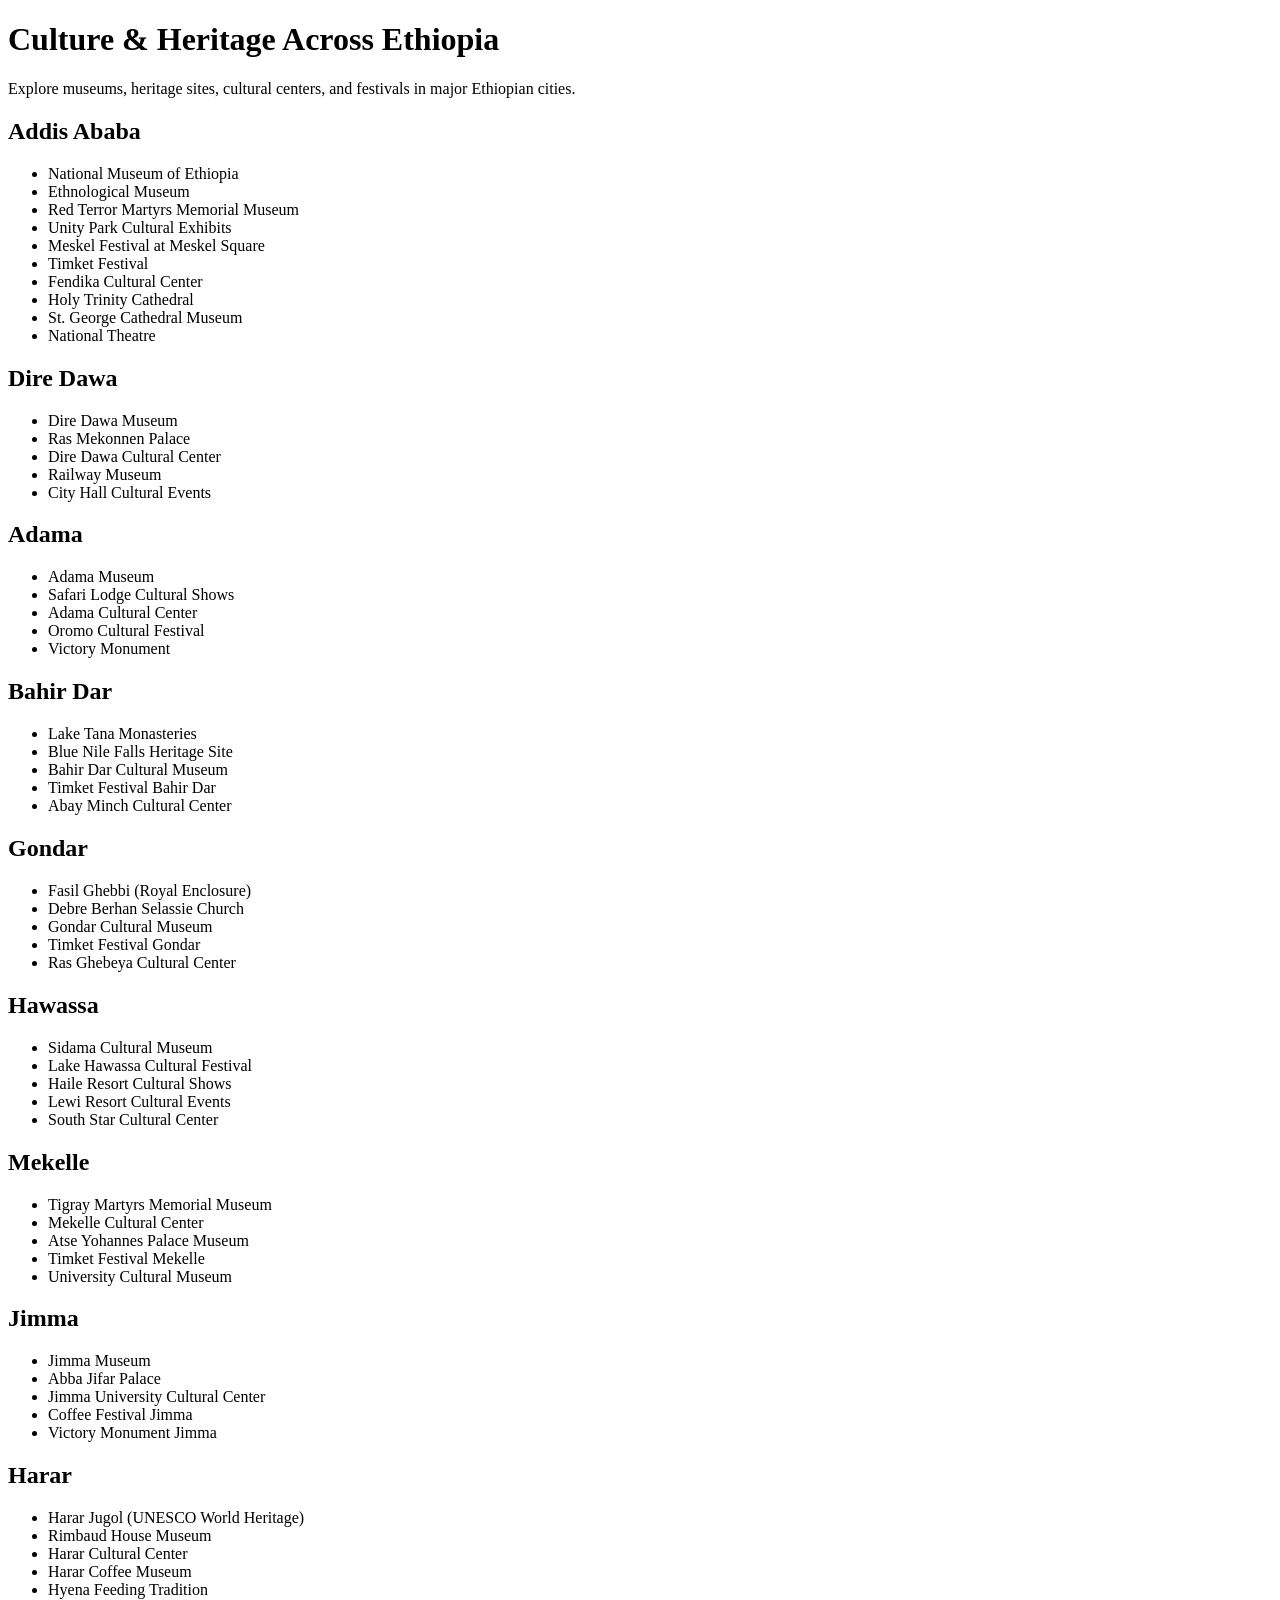
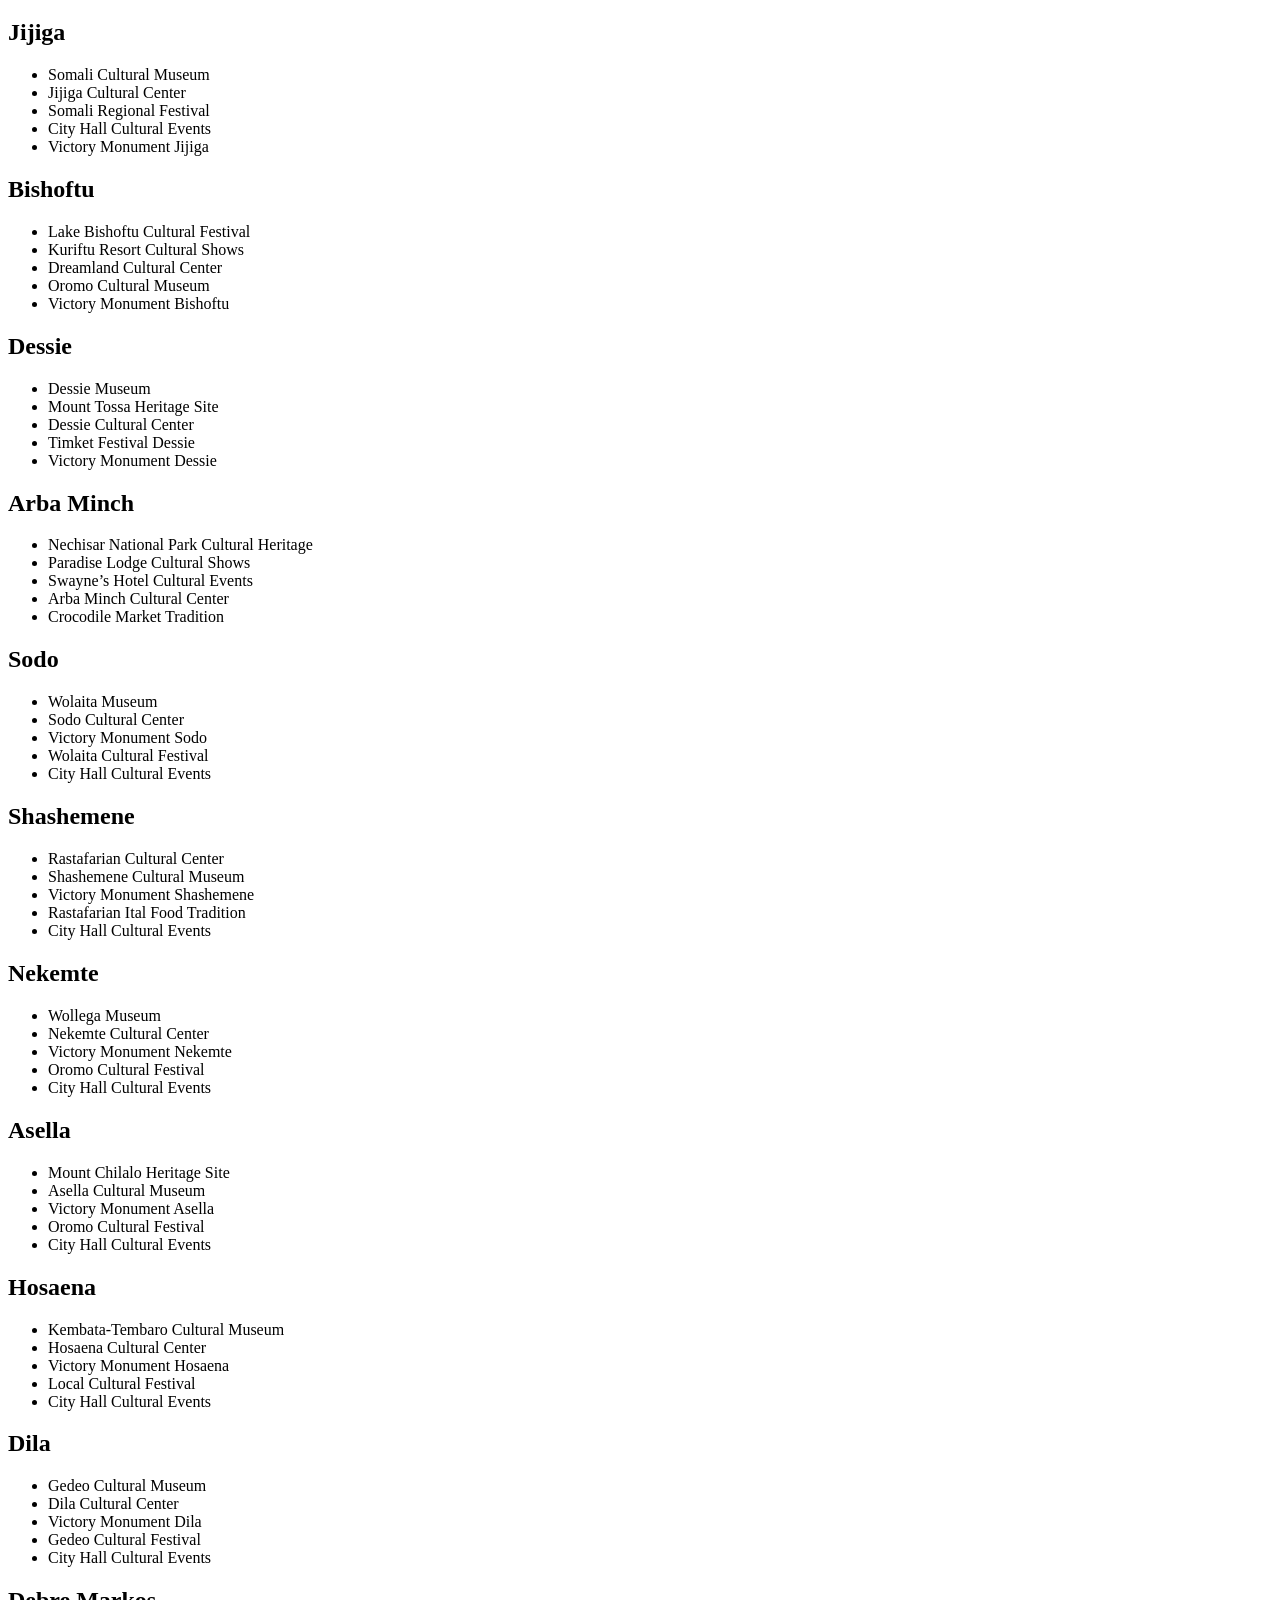
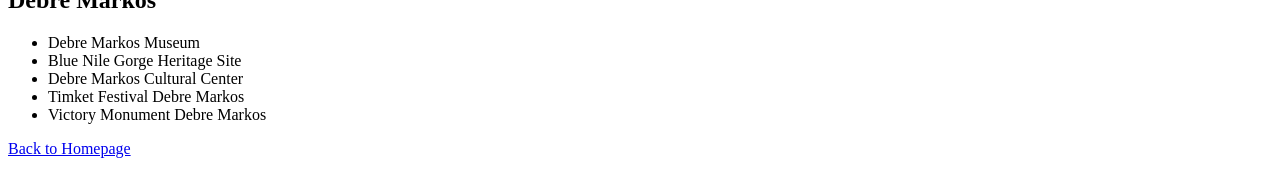
==== culture.html @ 79f31737 "Add culture and heritage information for Ethiopia This file contains an HTML document detailing the " ====
<!DOCTYPE html>
<html>
<head>
  <title>Culture & Heritage of Ethiopia</title>
</head>
<body>
  <h1>Culture & Heritage Across Ethiopia</h1>
  <p>Explore museums, heritage sites, cultural centers, and festivals in major Ethiopian cities.</p>

  <h2>Addis Ababa</h2>
  <ul>
    <li>National Museum of Ethiopia</li>
    <li>Ethnological Museum</li>
    <li>Red Terror Martyrs Memorial Museum</li>
    <li>Unity Park Cultural Exhibits</li>
    <li>Meskel Festival at Meskel Square</li>
    <li>Timket Festival</li>
    <li>Fendika Cultural Center</li>
    <li>Holy Trinity Cathedral</li>
    <li>St. George Cathedral Museum</li>
    <li>National Theatre</li>
  </ul>

  <h2>Dire Dawa</h2>
  <ul>
    <li>Dire Dawa Museum</li>
    <li>Ras Mekonnen Palace</li>
    <li>Dire Dawa Cultural Center</li>
    <li>Railway Museum</li>
    <li>City Hall Cultural Events</li>
  </ul>

  <h2>Adama</h2>
  <ul>
    <li>Adama Museum</li>
    <li>Safari Lodge Cultural Shows</li>
    <li>Adama Cultural Center</li>
    <li>Oromo Cultural Festival</li>
    <li>Victory Monument</li>
  </ul>

  <h2>Bahir Dar</h2>
  <ul>
    <li>Lake Tana Monasteries</li>
    <li>Blue Nile Falls Heritage Site</li>
    <li>Bahir Dar Cultural Museum</li>
    <li>Timket Festival Bahir Dar</li>
    <li>Abay Minch Cultural Center</li>
  </ul>

  <h2>Gondar</h2>
  <ul>
    <li>Fasil Ghebbi (Royal Enclosure)</li>
    <li>Debre Berhan Selassie Church</li>
    <li>Gondar Cultural Museum</li>
    <li>Timket Festival Gondar</li>
    <li>Ras Ghebeya Cultural Center</li>
  </ul>

  <h2>Hawassa</h2>
  <ul>
    <li>Sidama Cultural Museum</li>
    <li>Lake Hawassa Cultural Festival</li>
    <li>Haile Resort Cultural Shows</li>
    <li>Lewi Resort Cultural Events</li>
    <li>South Star Cultural Center</li>
  </ul>

  <h2>Mekelle</h2>
  <ul>
    <li>Tigray Martyrs Memorial Museum</li>
    <li>Mekelle Cultural Center</li>
    <li>Atse Yohannes Palace Museum</li>
    <li>Timket Festival Mekelle</li>
    <li>University Cultural Museum</li>
  </ul>

  <h2>Jimma</h2>
  <ul>
    <li>Jimma Museum</li>
    <li>Abba Jifar Palace</li>
    <li>Jimma University Cultural Center</li>
    <li>Coffee Festival Jimma</li>
    <li>Victory Monument Jimma</li>
  </ul>

  <h2>Harar</h2>
  <ul>
    <li>Harar Jugol (UNESCO World Heritage)</li>
    <li>Rimbaud House Museum</li>
    <li>Harar Cultural Center</li>
    <li>Harar Coffee Museum</li>
    <li>Hyena Feeding Tradition</li>
  </ul>

  <h2>Jijiga</h2>
  <ul>
    <li>Somali Cultural Museum</li>
    <li>Jijiga Cultural Center</li>
    <li>Somali Regional Festival</li>
    <li>City Hall Cultural Events</li>
    <li>Victory Monument Jijiga</li>
  </ul>

  <h2>Bishoftu</h2>
  <ul>
    <li>Lake Bishoftu Cultural Festival</li>
    <li>Kuriftu Resort Cultural Shows</li>
    <li>Dreamland Cultural Center</li>
    <li>Oromo Cultural Museum</li>
    <li>Victory Monument Bishoftu</li>
  </ul>

  <h2>Dessie</h2>
  <ul>
    <li>Dessie Museum</li>
    <li>Mount Tossa Heritage Site</li>
    <li>Dessie Cultural Center</li>
    <li>Timket Festival Dessie</li>
    <li>Victory Monument Dessie</li>
  </ul>

  <h2>Arba Minch</h2>
  <ul>
    <li>Nechisar National Park Cultural Heritage</li>
    <li>Paradise Lodge Cultural Shows</li>
    <li>Swayne’s Hotel Cultural Events</li>
    <li>Arba Minch Cultural Center</li>
    <li>Crocodile Market Tradition</li>
  </ul>

  <h2>Sodo</h2>
  <ul>
    <li>Wolaita Museum</li>
    <li>Sodo Cultural Center</li>
    <li>Victory Monument Sodo</li>
    <li>Wolaita Cultural Festival</li>
    <li>City Hall Cultural Events</li>
  </ul>

  <h2>Shashemene</h2>
  <ul>
    <li>Rastafarian Cultural Center</li>
    <li>Shashemene Cultural Museum</li>
    <li>Victory Monument Shashemene</li>
    <li>Rastafarian Ital Food Tradition</li>
    <li>City Hall Cultural Events</li>
  </ul>

  <h2>Nekemte</h2>
  <ul>
    <li>Wollega Museum</li>
    <li>Nekemte Cultural Center</li>
    <li>Victory Monument Nekemte</li>
    <li>Oromo Cultural Festival</li>
    <li>City Hall Cultural Events</li>
  </ul>

  <h2>Asella</h2>
  <ul>
    <li>Mount Chilalo Heritage Site</li>
    <li>Asella Cultural Museum</li>
    <li>Victory Monument Asella</li>
    <li>Oromo Cultural Festival</li>
    <li>City Hall Cultural Events</li>
  </ul>

  <h2>Hosaena</h2>
  <ul>
    <li>Kembata-Tembaro Cultural Museum</li>
    <li>Hosaena Cultural Center</li>
    <li>Victory Monument Hosaena</li>
    <li>Local Cultural Festival</li>
    <li>City Hall Cultural Events</li>
  </ul>

  <h2>Dila</h2>
  <ul>
    <li>Gedeo Cultural Museum</li>
    <li>Dila Cultural Center</li>
    <li>Victory Monument Dila</li>
    <li>Gedeo Cultural Festival</li>
    <li>City Hall Cultural Events</li>
  </ul>

  <h2>Debre Markos</h2>
  <ul>
    <li>Debre Markos Museum</li>
    <li>Blue Nile Gorge Heritage Site</li>
    <li>Debre Markos Cultural Center</li>
    <li>Timket Festival Debre Markos</li>
    <li>Victory Monument Debre Markos</li>
  </ul>

  <p><a href="index.html">Back to Homepage</a></p>
</body>
</html>
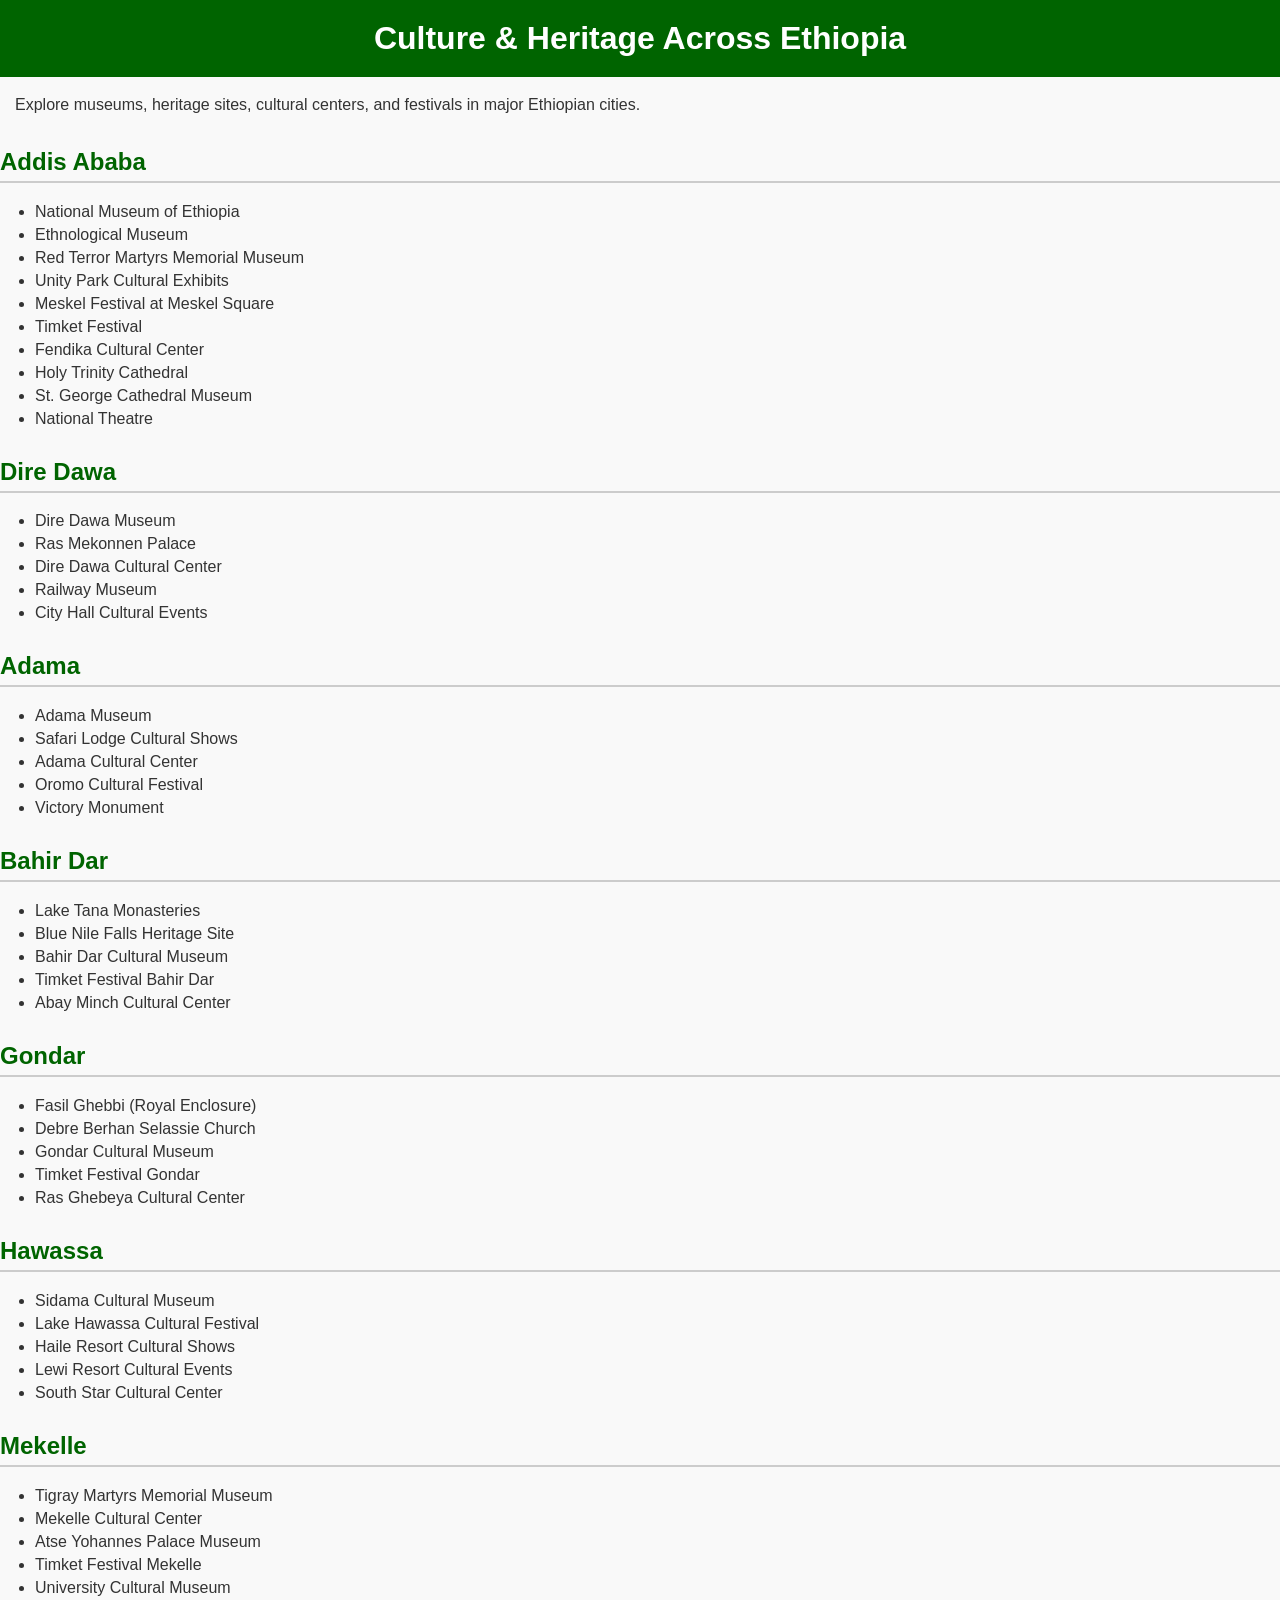
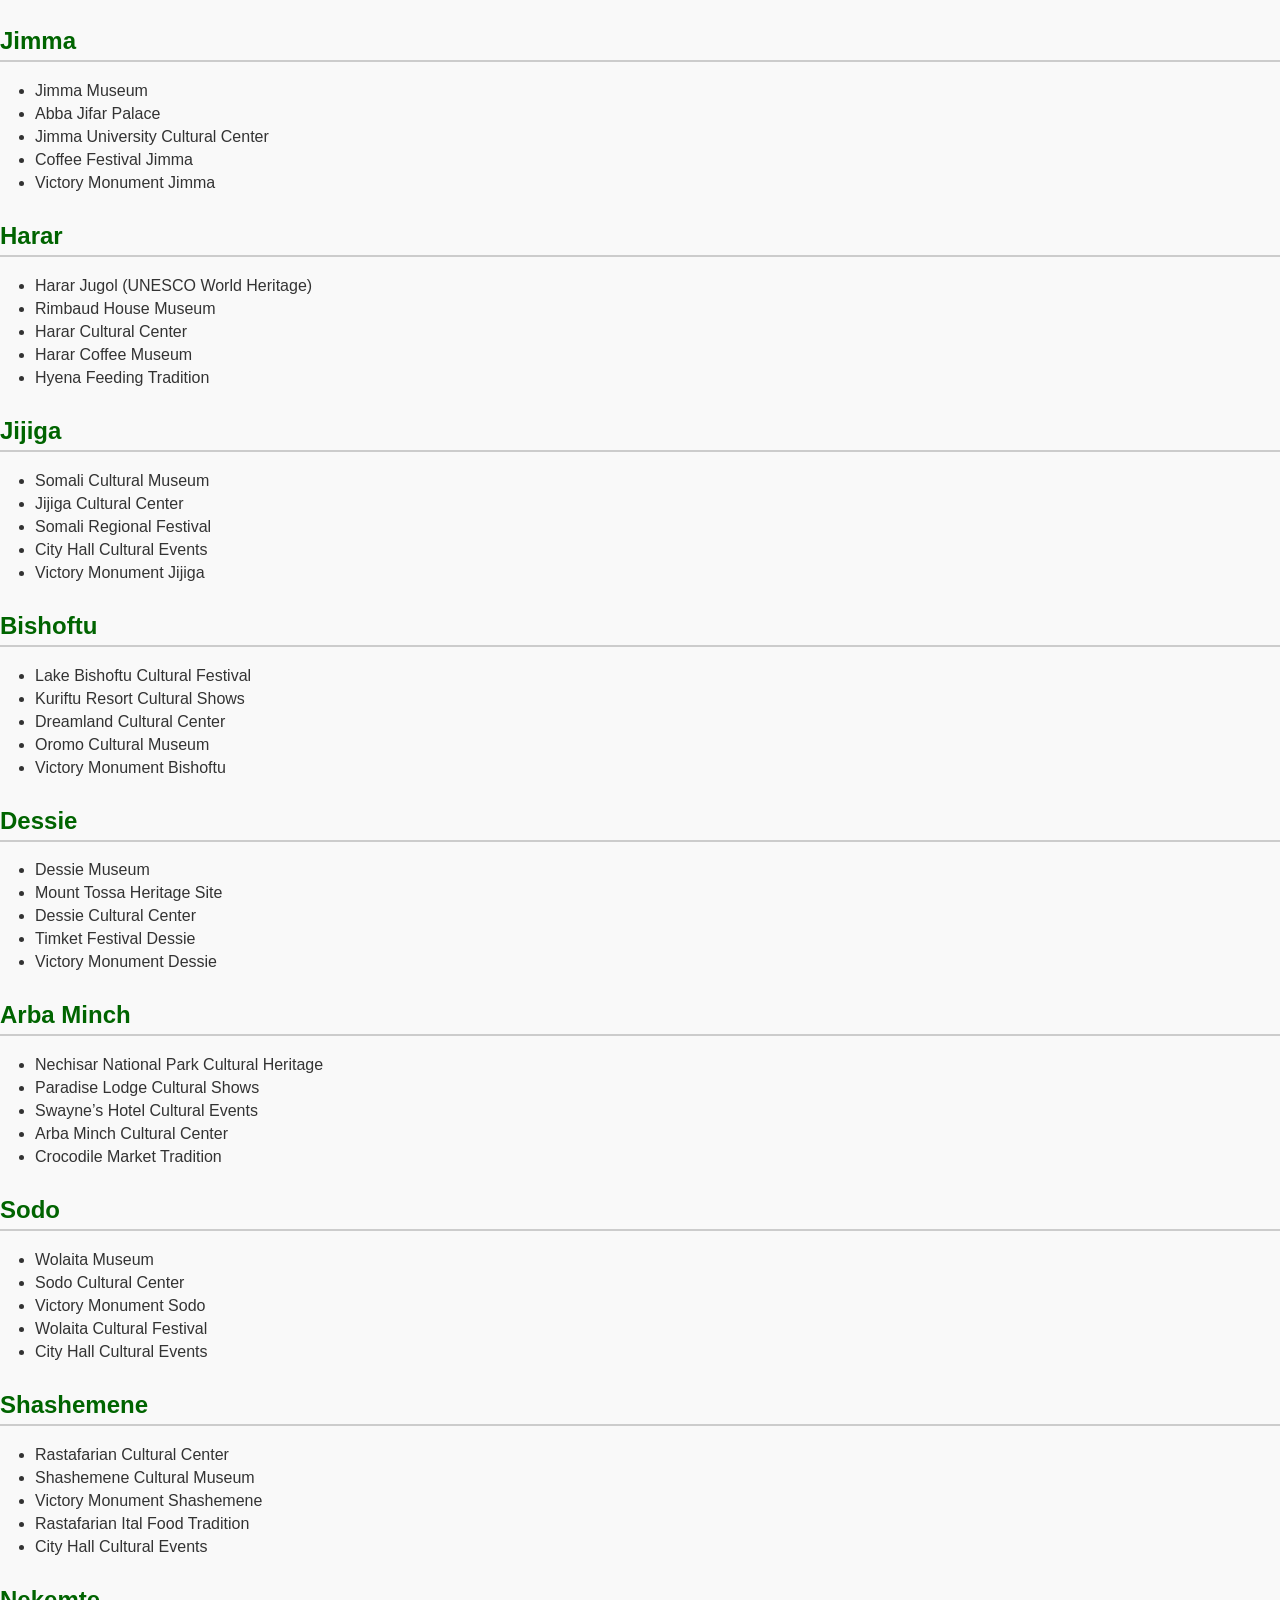
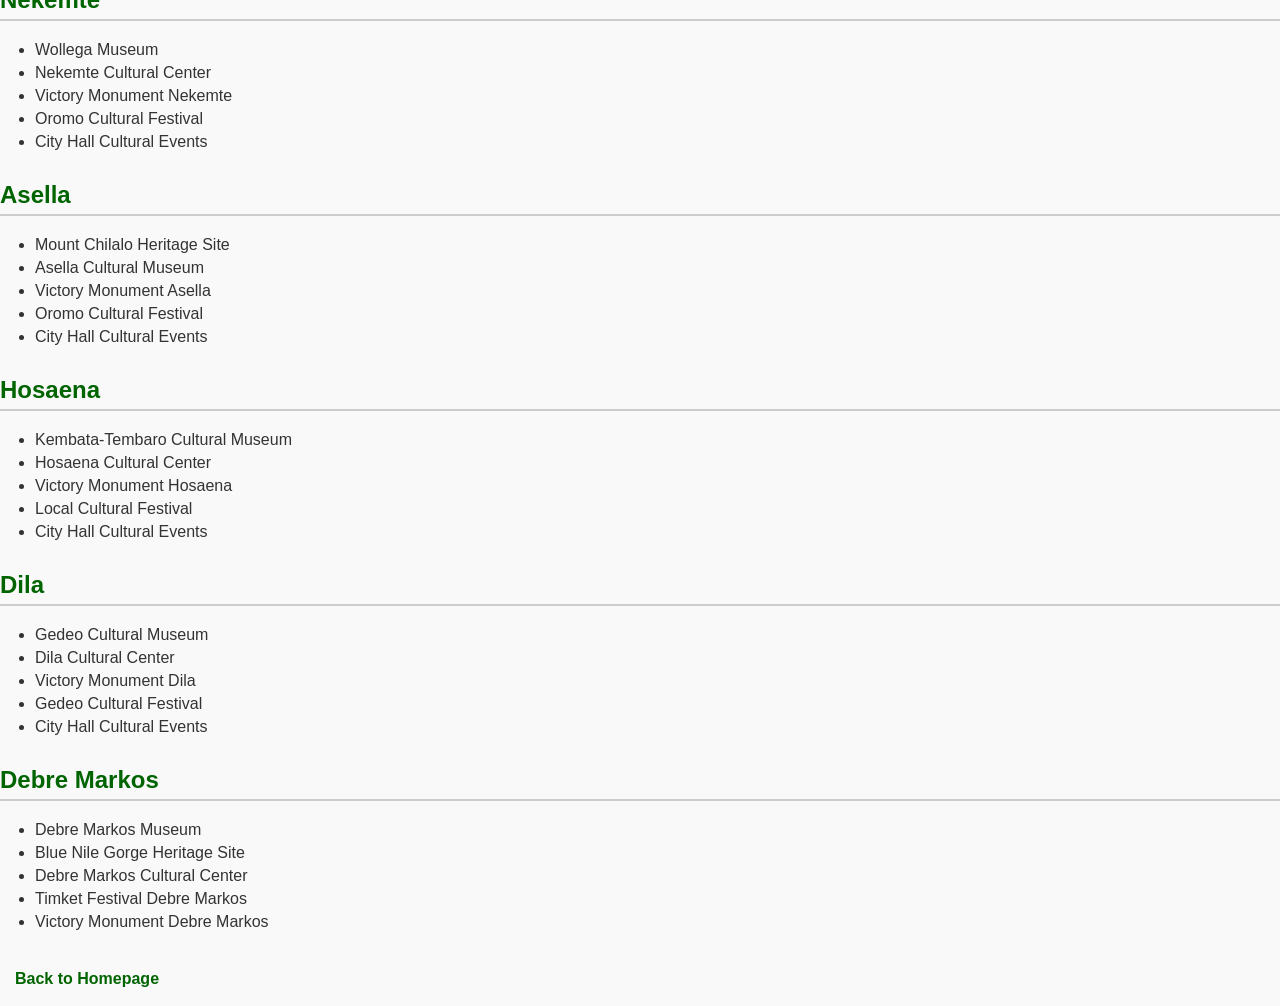
==== commit 4afead93: "Update culture.html" ====
--- a/culture.html
+++ b/culture.html
@@ -2,6 +2,7 @@
 <html>
 <head>
   <title>Culture & Heritage of Ethiopia</title>
+  <link rel="stylesheet" href="style.css">
 </head>
 <body>
   <h1>Culture & Heritage Across Ethiopia</h1>
--- a/style.css
+++ b/style.css
@@ -0,0 +1,59 @@
+/* General page style */
+body {
+  font-family: Arial, sans-serif;
+  background-color: #f9f9f9;
+  margin: 0;
+  padding: 0;
+  color: #333;
+}
+
+/* Header */
+h1 {
+  background-color: #006400;
+  color: white;
+  padding: 20px;
+  text-align: center;
+  margin: 0;
+}
+
+/* Subheadings */
+h2 {
+  color: #006400;
+  margin-top: 30px;
+  border-bottom: 2px solid #ccc;
+  padding-bottom: 5px;
+}
+
+/* Paragraphs */
+p {
+  margin: 15px;
+  line-height: 1.6;
+}
+
+/* Lists */
+ul {
+  margin: 15px;
+  padding-left: 20px;
+}
+
+li {
+  margin-bottom: 5px;
+}
+
+/* Links */
+a {
+  color: #006400;
+  text-decoration: none;
+  font-weight: bold;
+}
+
+a:hover {
+  color: #228B22;
+  text-decoration: underline;
+}
+
+/* Footer link */
+p a {
+  display: inline-block;
+  margin-top: 20px;
+}
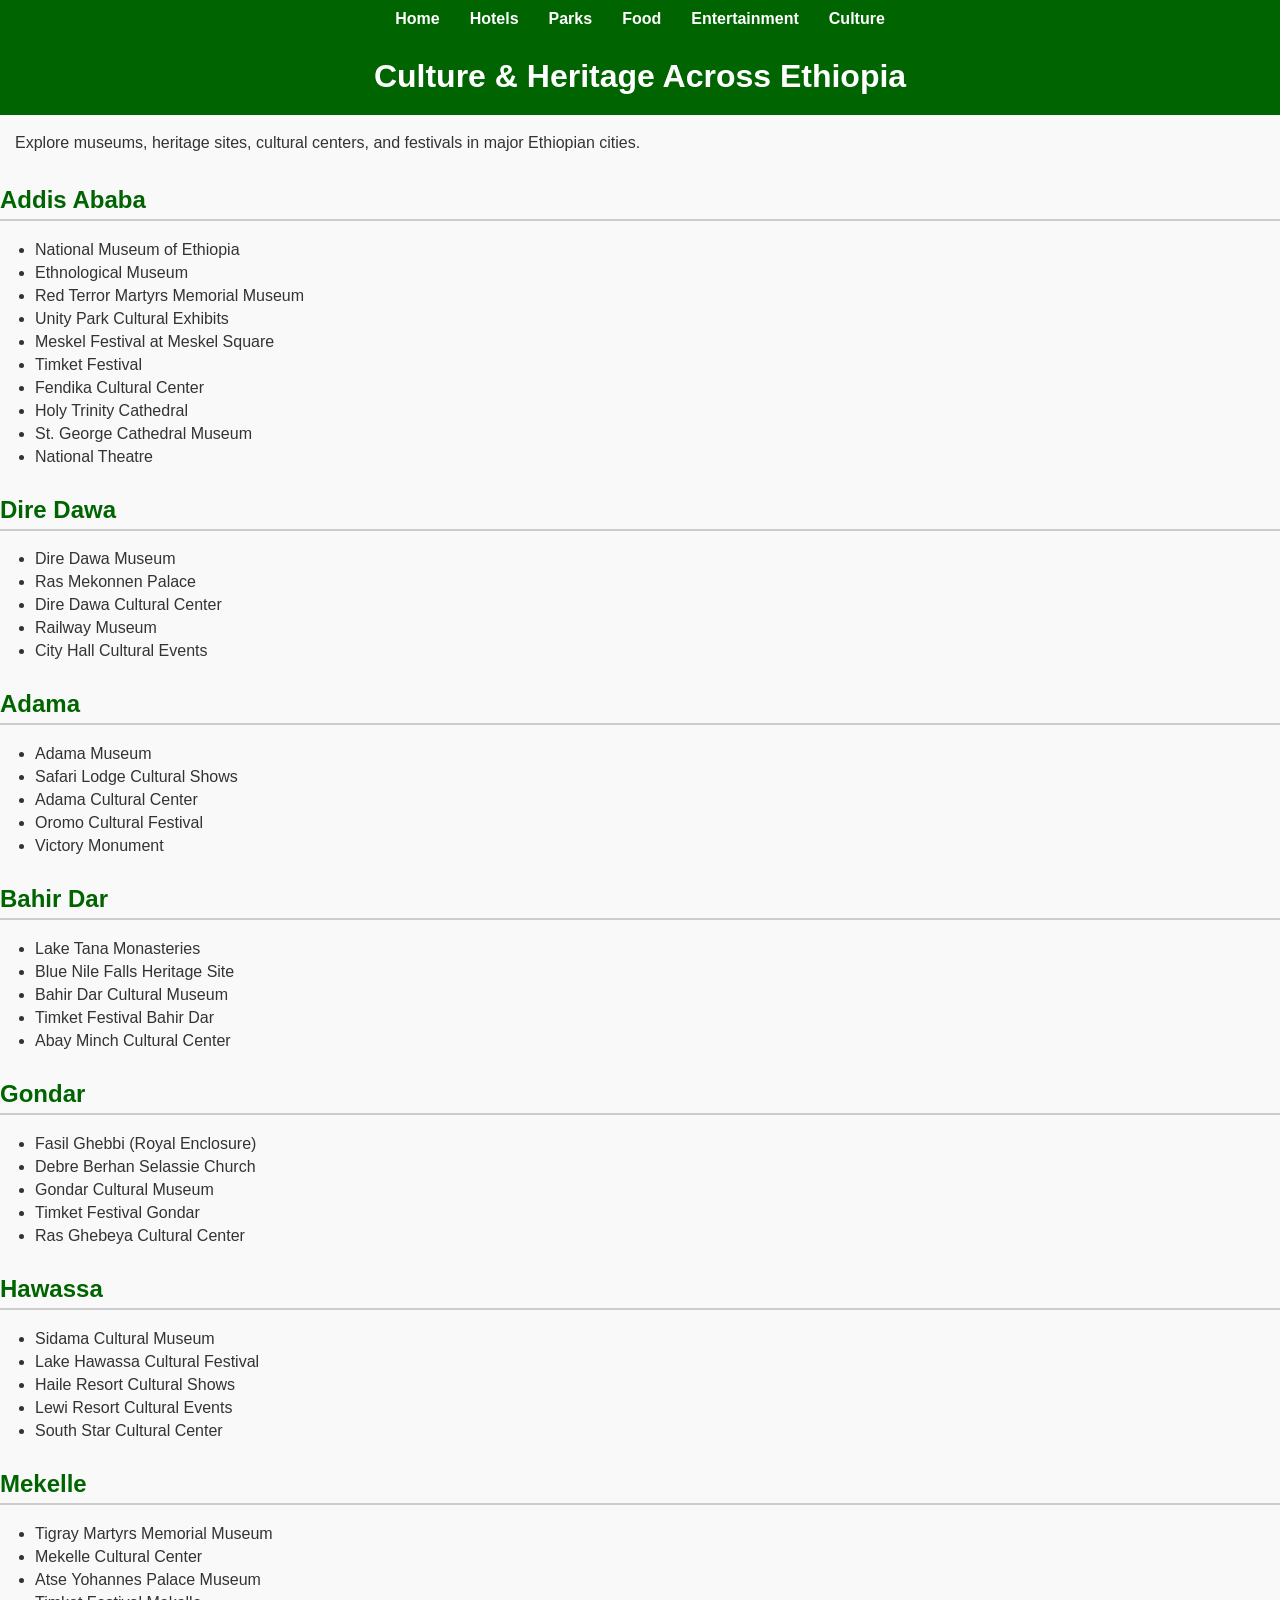
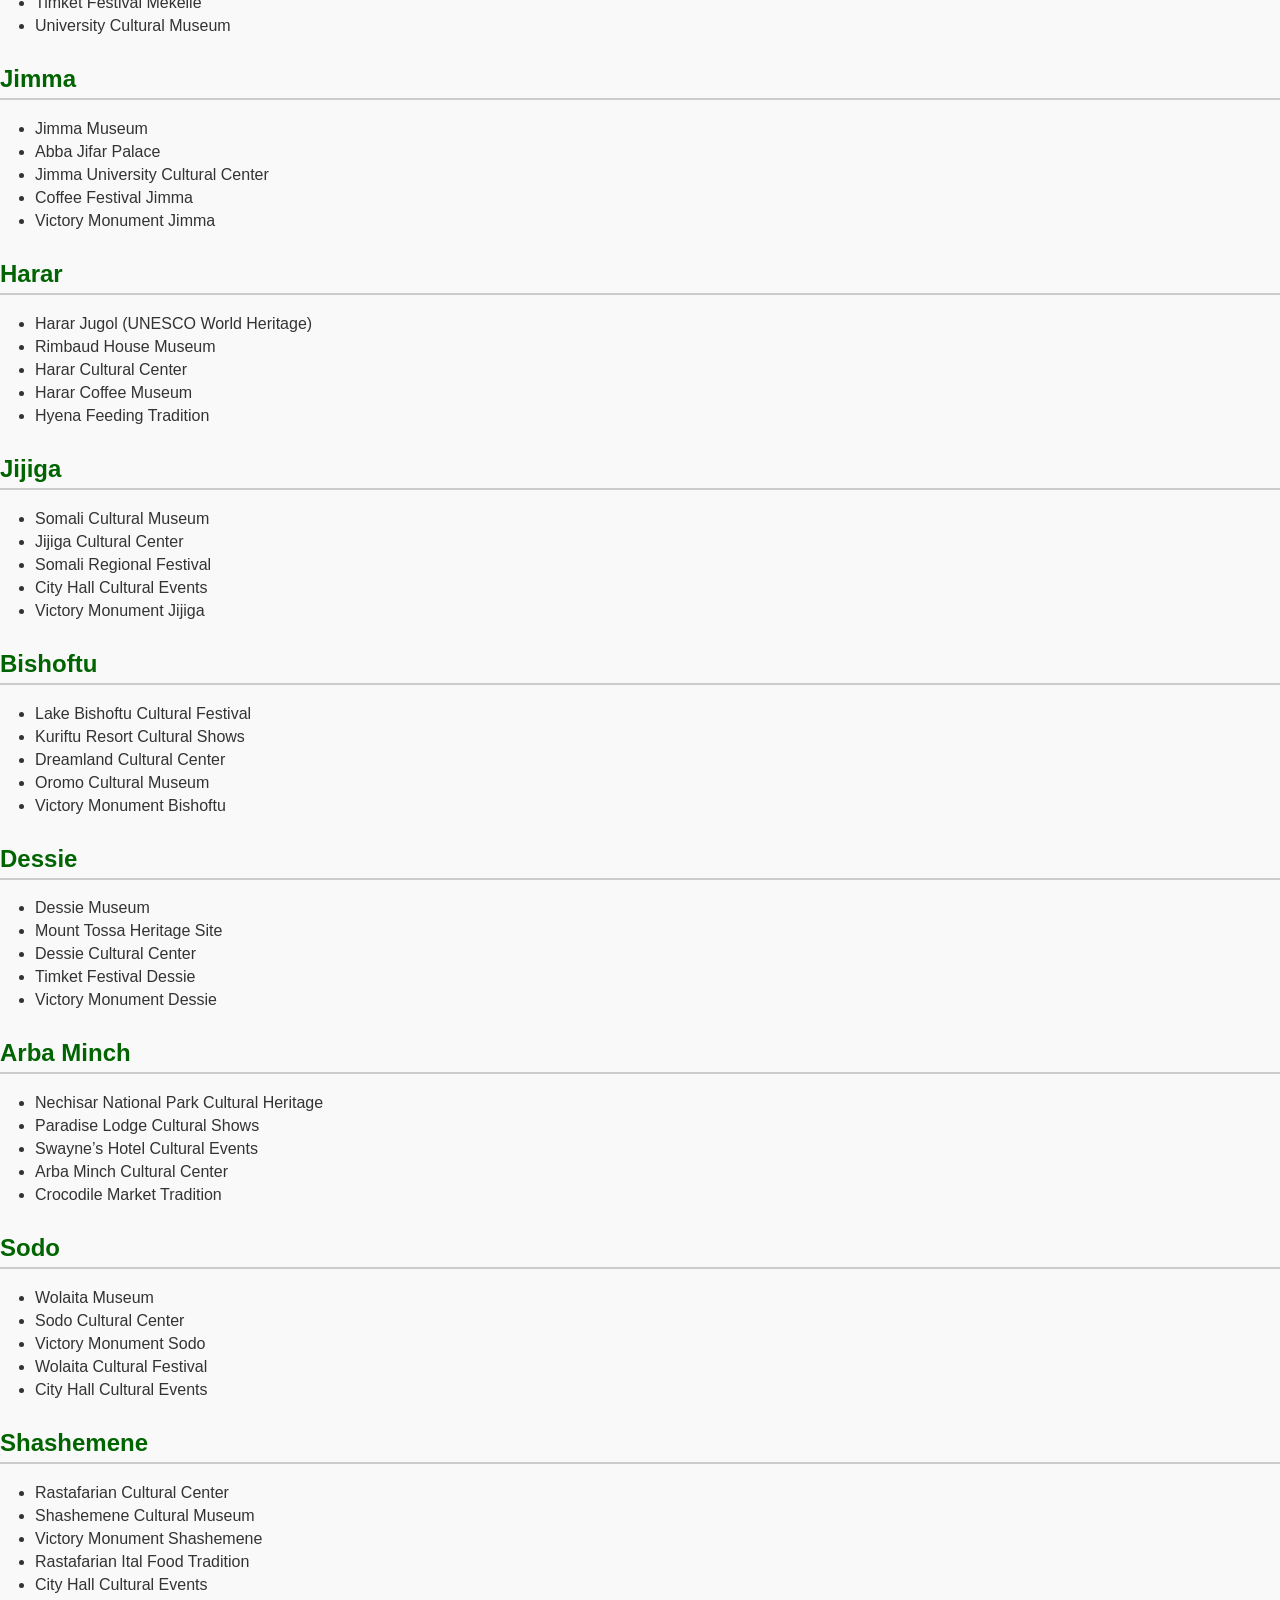
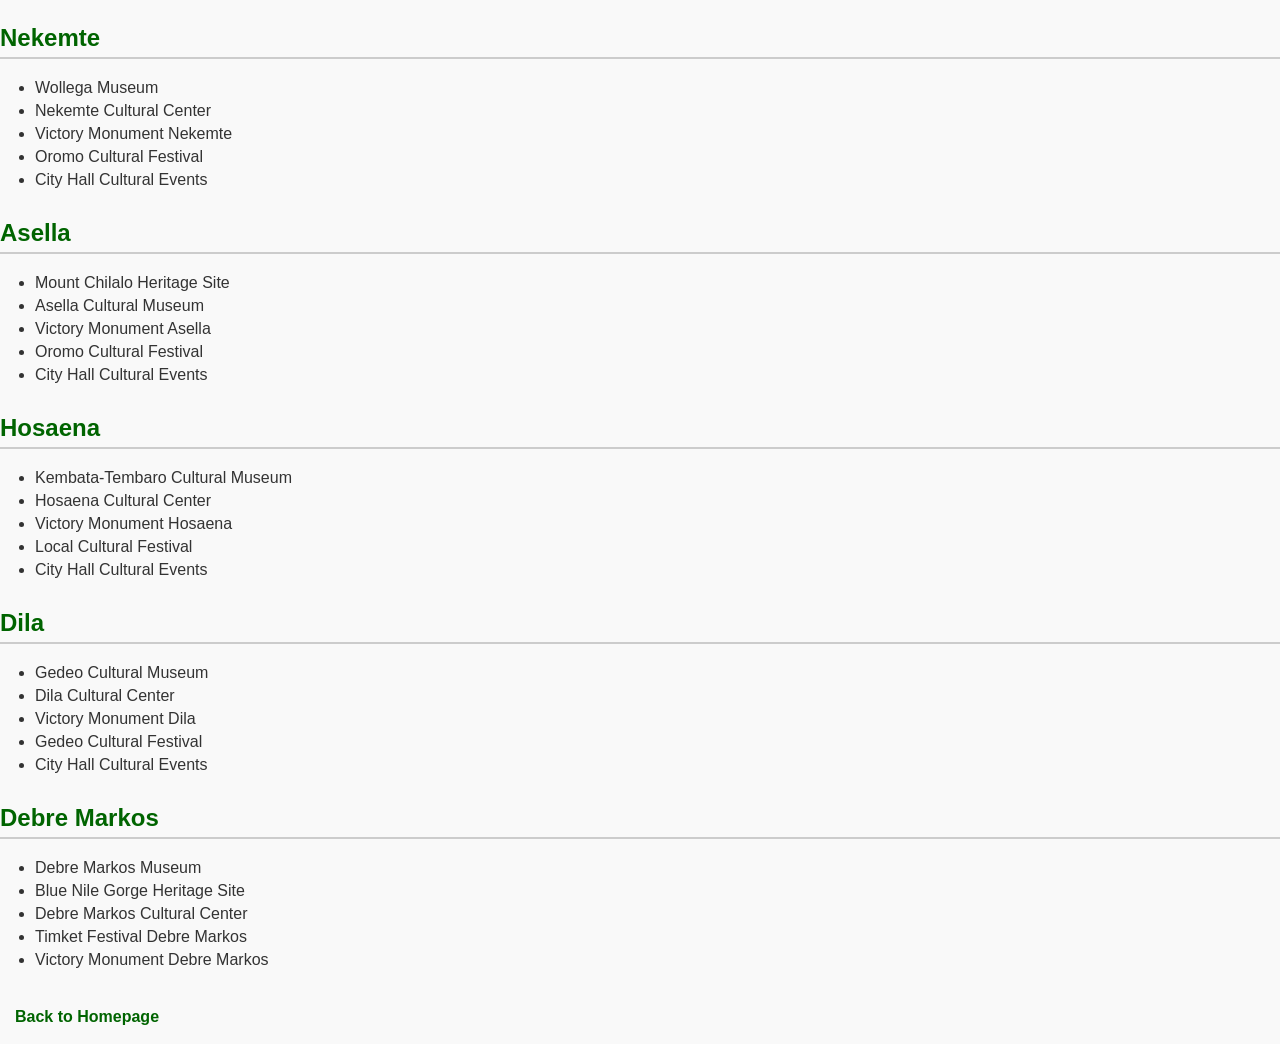
==== commit ec1d3c04: "Add navigation menu to culture.html Added navigation menu with links to various sections." ====
--- a/culture.html
+++ b/culture.html
@@ -5,7 +5,17 @@
   <link rel="stylesheet" href="style.css">
 </head>
 <body>
-  <h1>Culture & Heritage Across Ethiopia</h1>
+ <nav>
+  <ul>
+    <li><a href="index.html">Home</a></li>
+    <li><a href="hotels.html">Hotels</a></li>
+    <li><a href="parks.html">Parks</a></li>
+    <li><a href="food.html">Food</a></li>
+    <li><a href="entertainment.html">Entertainment</a></li>
+    <li><a href="culture.html">Culture</a></li>
+  </ul>
+</nav>
+ <h1>Culture & Heritage Across Ethiopia</h1>
   <p>Explore museums, heritage sites, cultural centers, and festivals in major Ethiopian cities.</p>
 
   <h2>Addis Ababa</h2>
--- a/style.css
+++ b/style.css
@@ -51,6 +51,34 @@
   color: #228B22;
   text-decoration: underline;
 }
+/* Navigation bar */
+nav {
+  background-color: #006400; /* dark green */
+  padding: 10px;
+}
+
+nav ul {
+  list-style-type: none;
+  margin: 0;
+  padding: 0;
+  display: flex;
+  justify-content: center;
+}
+
+nav ul li {
+  margin: 0 15px;
+}
+
+nav ul li a {
+  color: white;
+  text-decoration: none;
+  font-weight: bold;
+}
+
+nav ul li a:hover {
+  text-decoration: underline;
+  color: #FFD700; /* gold hover effect */
+}
 
 /* Footer link */
 p a {
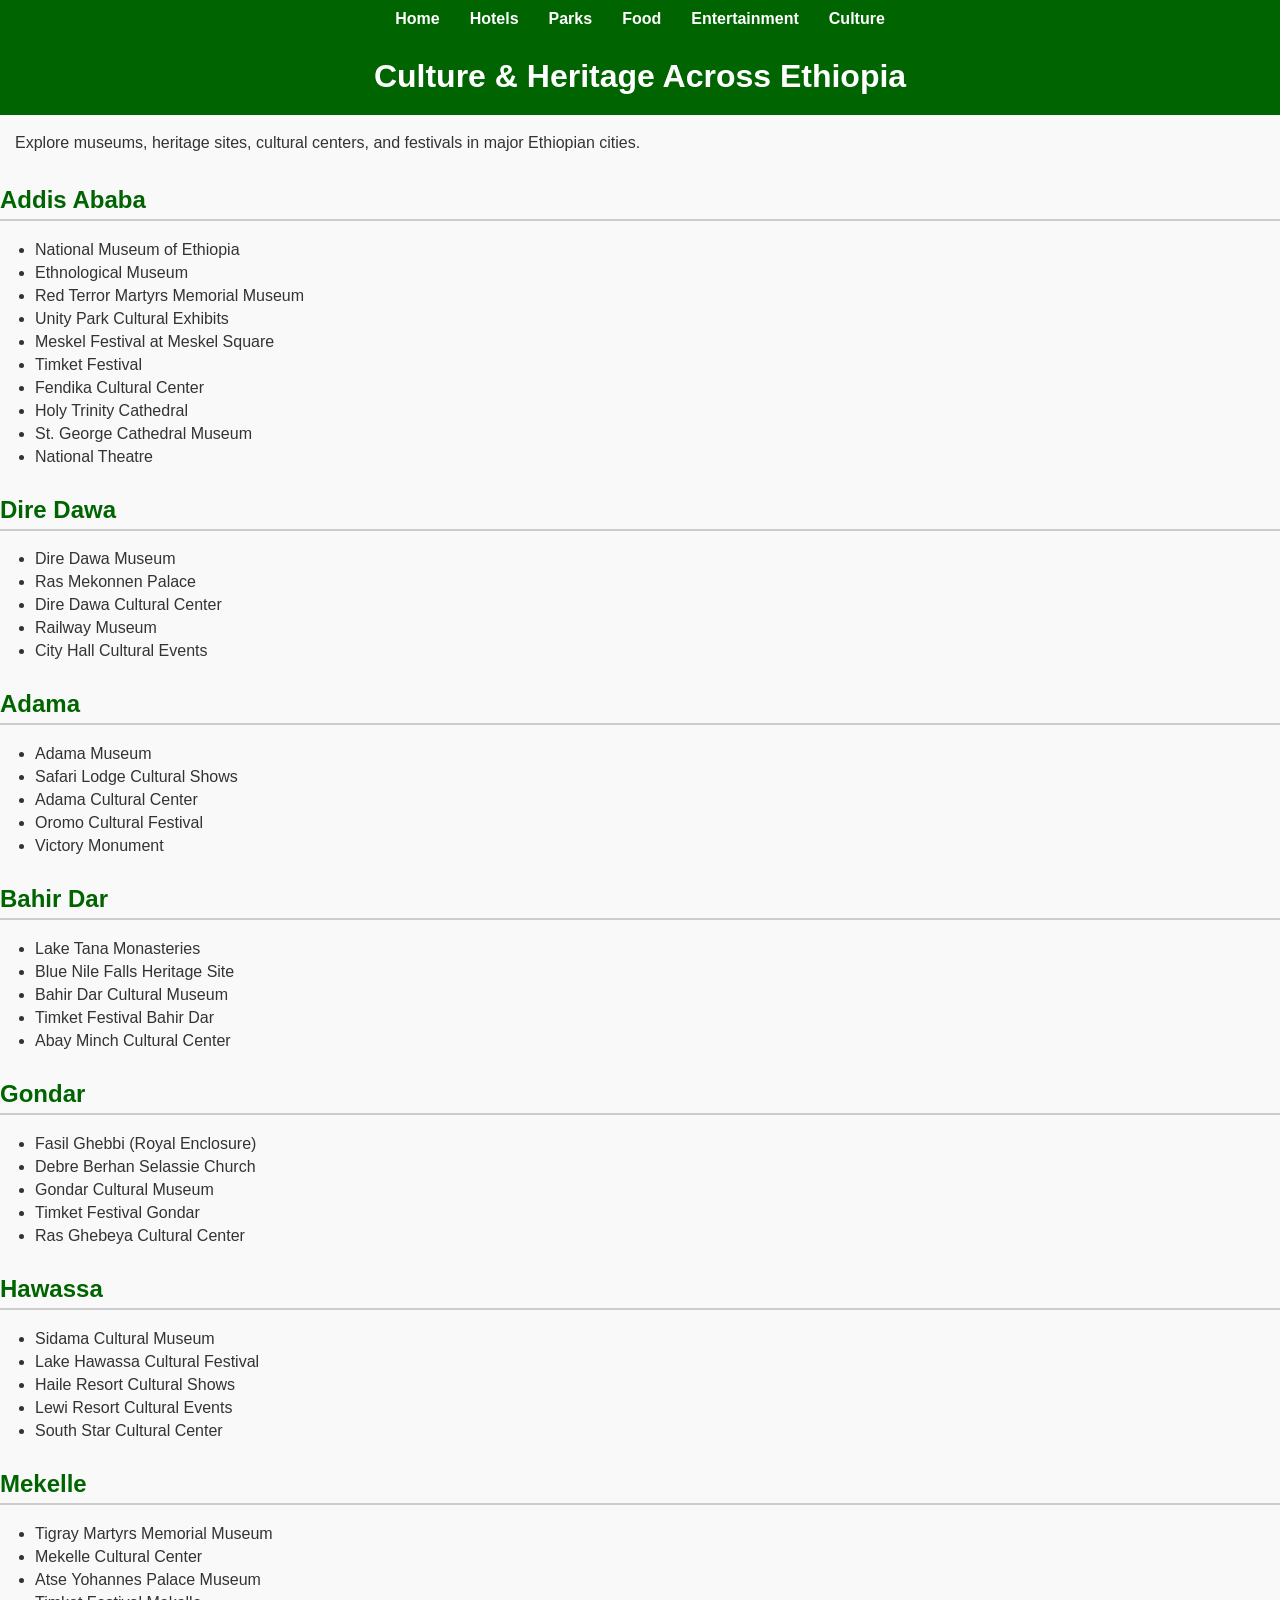
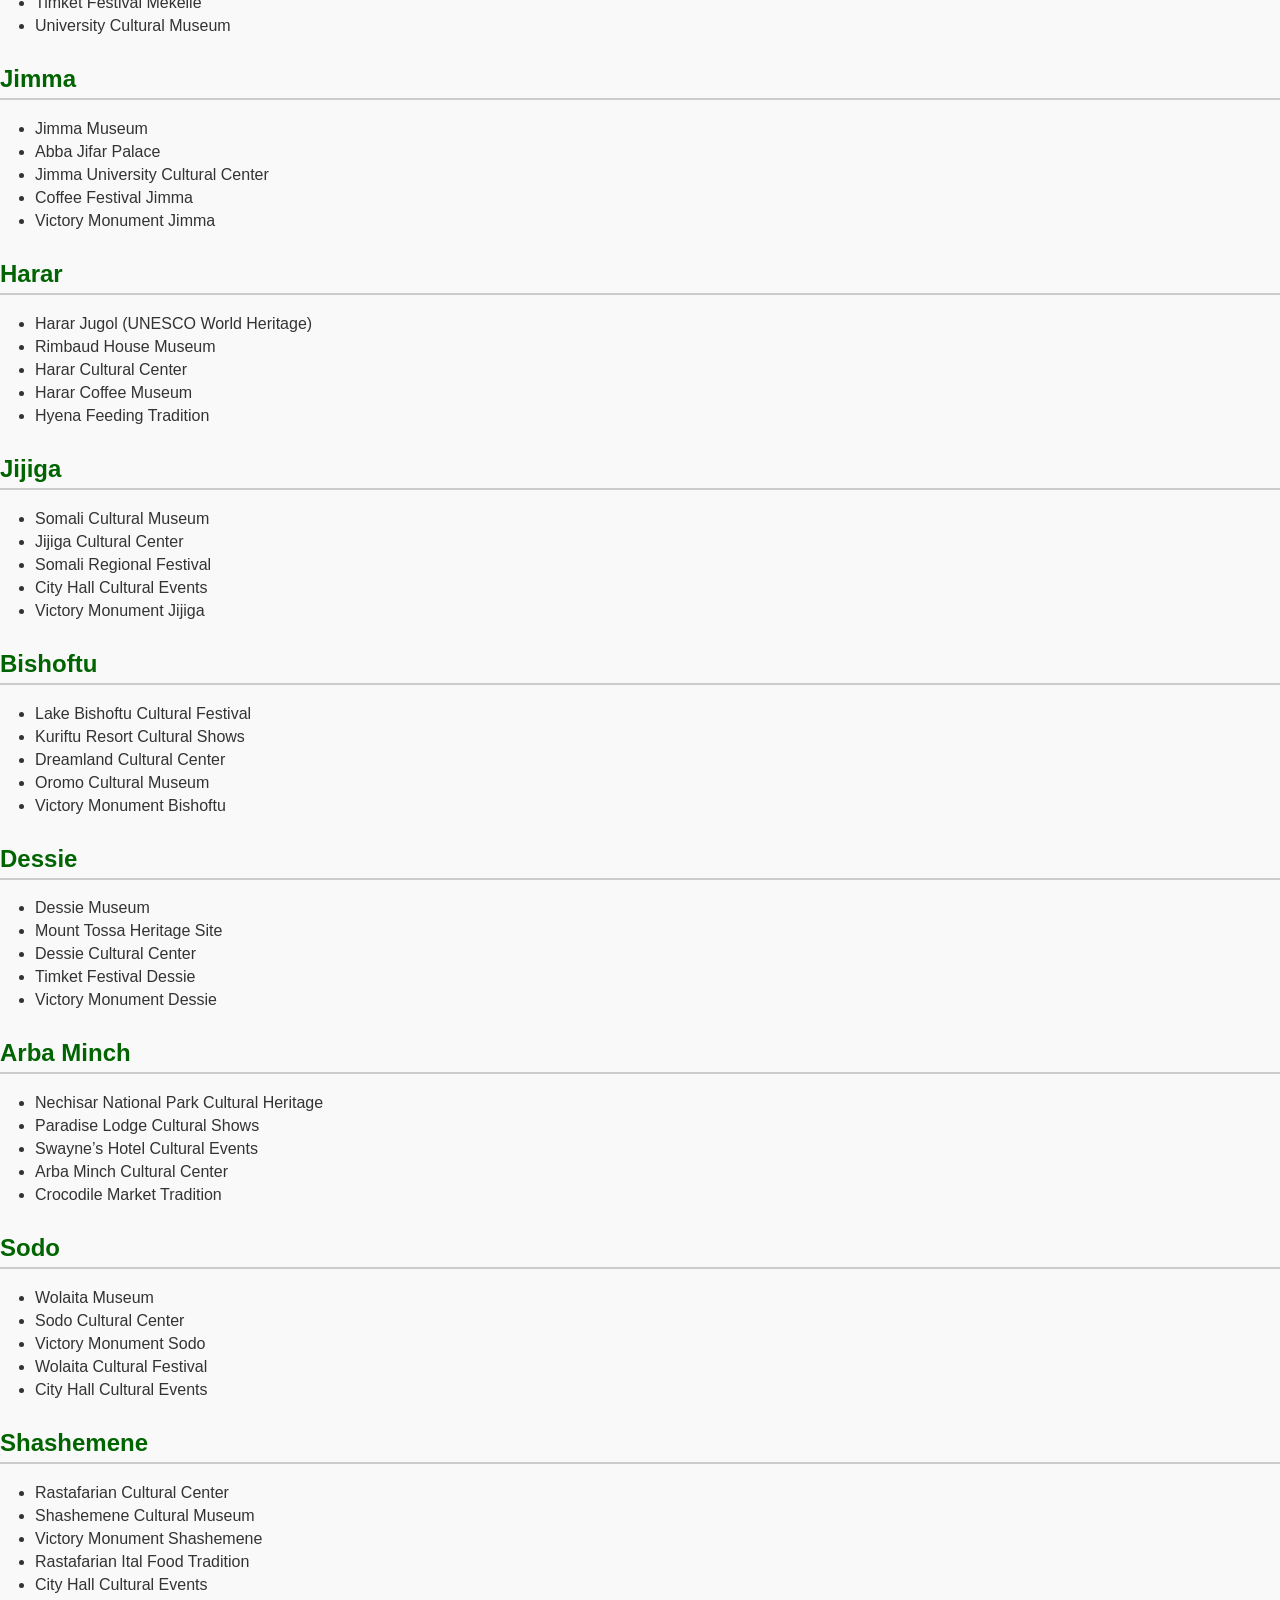
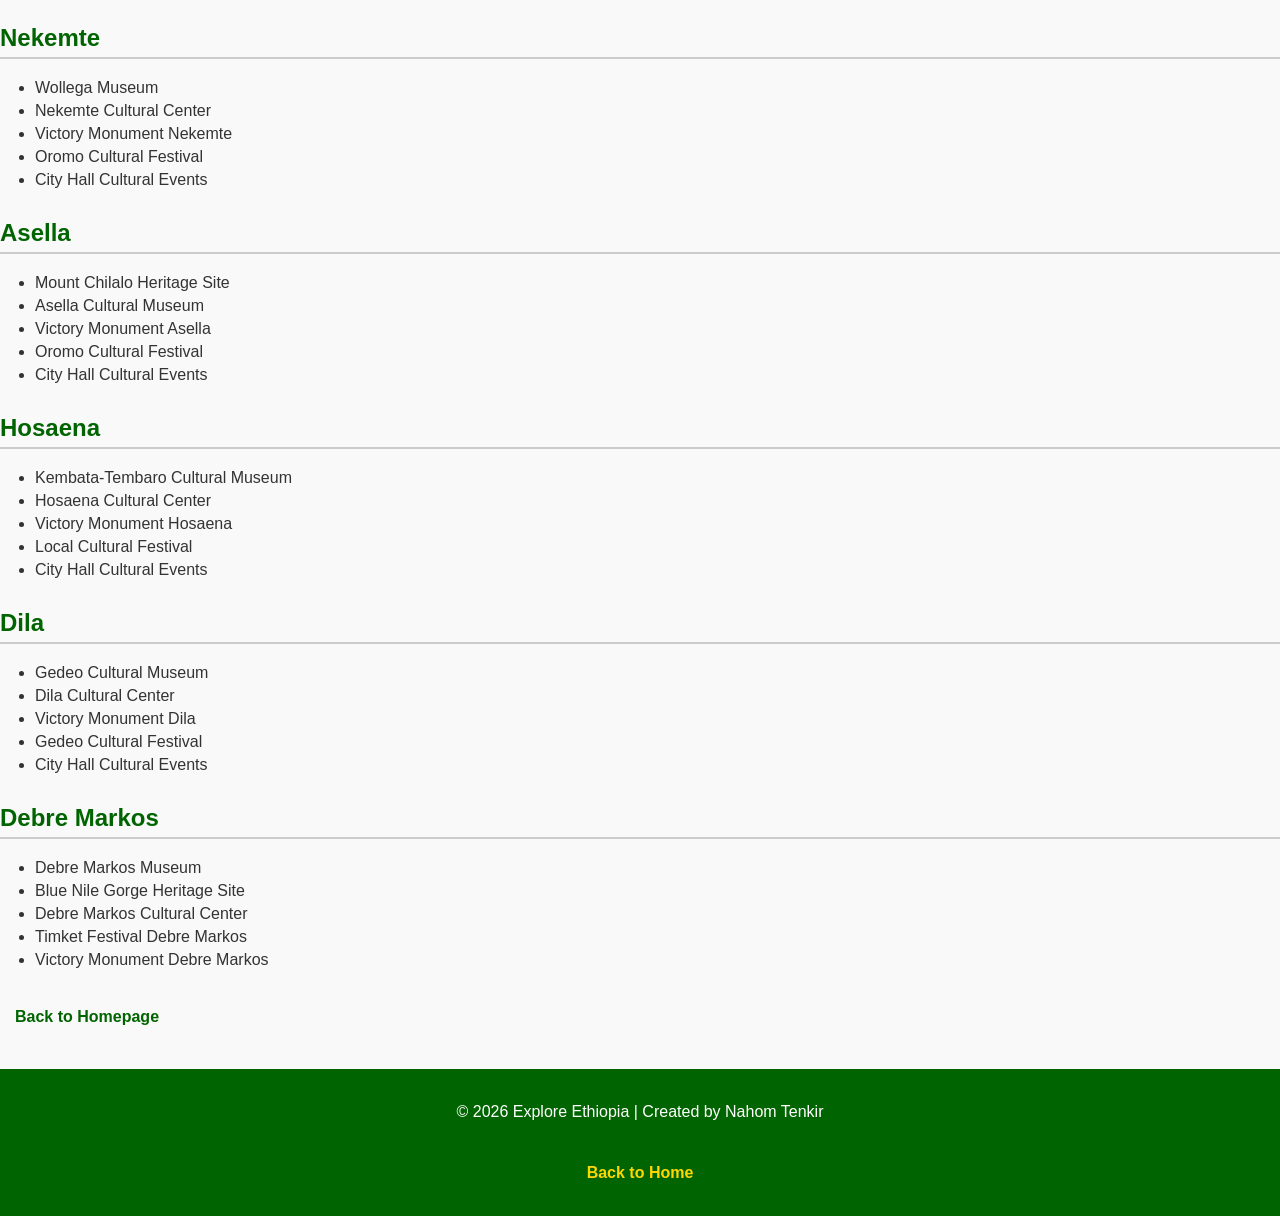
==== commit 9d84af81: "Add footer with copyright and navigation links" ====
--- a/culture.html
+++ b/culture.html
@@ -204,5 +204,9 @@
   </ul>
 
   <p><a href="index.html">Back to Homepage</a></p>
+<footer>
+  <p>© 2026 Explore Ethiopia | Created by Nahom Tenkir</p>
+  <p><a href="index.html">Back to Home</a></p>
+</footer>
 </body>
 </html>
--- a/style.css
+++ b/style.css
@@ -85,3 +85,21 @@
   display: inline-block;
   margin-top: 20px;
 }
+/* Footer */
+footer {
+  background-color: #006400; /* dark green */
+  color: white;
+  text-align: center;
+  padding: 15px;
+  margin-top: 40px;
+}
+
+footer a {
+  color: #FFD700; /* gold link */
+  text-decoration: none;
+  font-weight: bold;
+}
+
+footer a:hover {
+  text-decoration: underline;
+}
